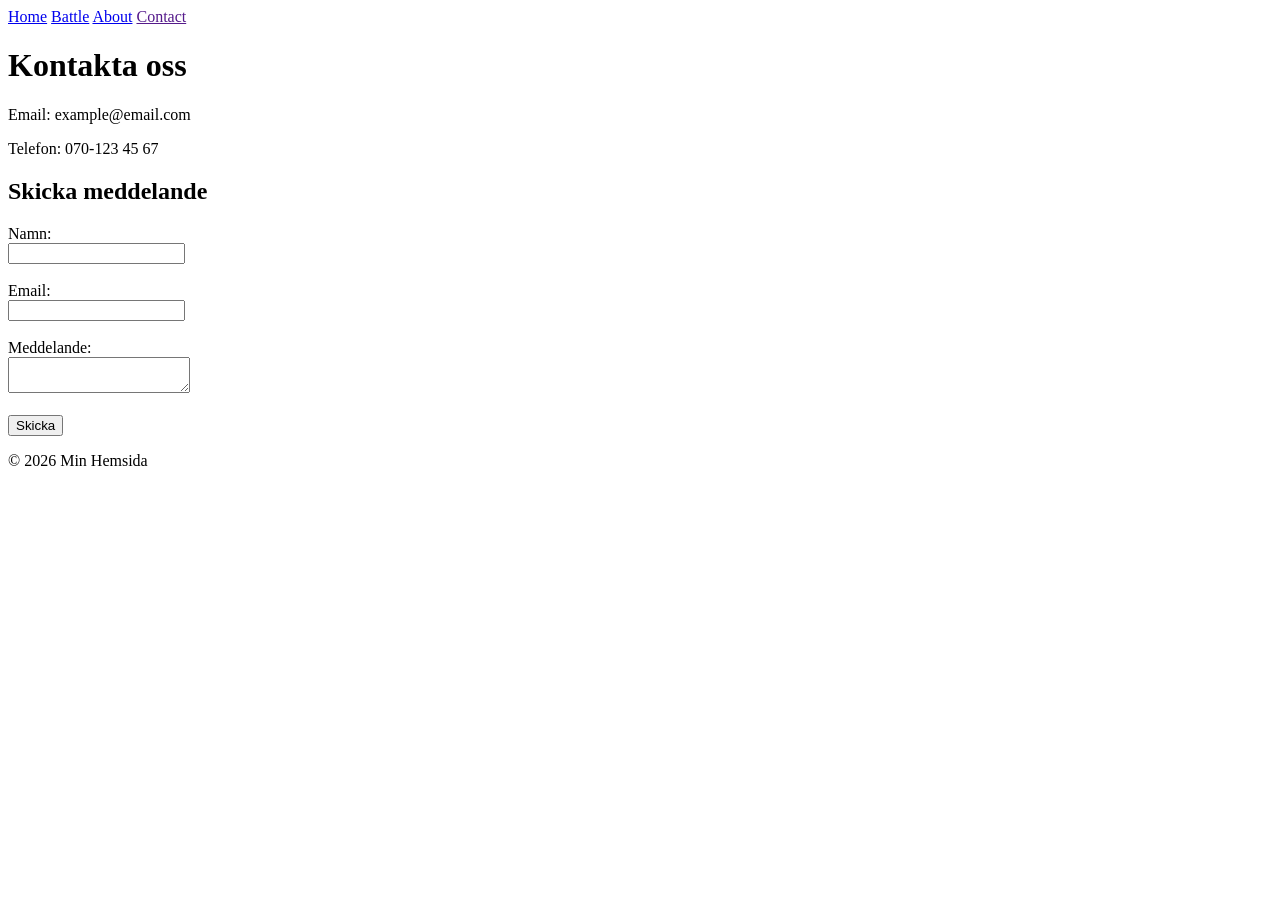
==== contact.html @ 66157ee6 "la tillbaka" ====
<!DOCTYPE html>
<html lang="en">
<head>
    <meta charset="UTF-8">
    <meta name="viewport" content="width=device-width, initial-scale=1.0">
    <title>Document</title>
    <link rel="stylesheet" href="css/main.css">
</head>
<body>
    <nav>
        <a href="css/a.html">Home</a>
        <a href="battle.html">Battle</a>
        <a href="about.html">About</a>
        <a href="">Contact</a>
    </nav>

    <h1>Kontakta oss</h1>
<section class="formbox">
<p>Email: example@email.com</p>
<p>Telefon: 070-123 45 67</p>

<h2>Skicka meddelande</h2>

<form>
<label>Namn:</label><br>
<input type="text"><br><br>

<label>Email:</label><br>
<input type="email"><br><br>

<label>Meddelande:</label><br>
<textarea></textarea><br><br>

<button>Skicka</button>
</form>

</section>

<footer>
<p>© 2026 Min Hemsida</p>
</footer>

</body>
</html>
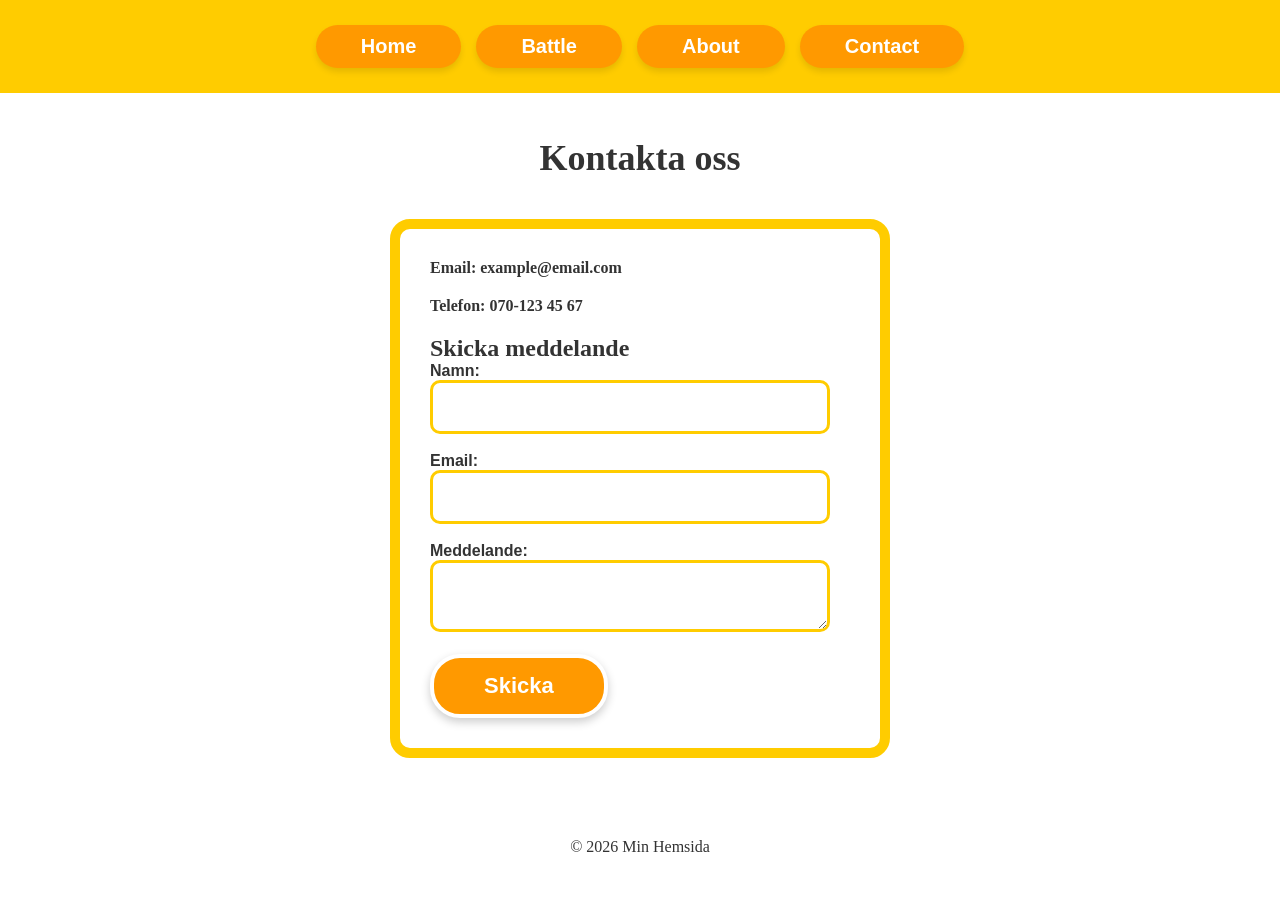
==== commit b0e109e1: "Fixed href" ====
--- a/contact.html
+++ b/contact.html
@@ -8,7 +8,7 @@
 </head>
 <body>
     <nav>
-        <a href="css/a.html">Home</a>
+        <a href="index.html">Home</a>
         <a href="battle.html">Battle</a>
         <a href="about.html">About</a>
         <a href="">Contact</a>
--- a/css/main.css
+++ b/css/main.css
@@ -0,0 +1,147 @@
+* {
+    margin: 0;
+    padding: 0;
+    box-sizing: border-box;
+    font-family: 'Times New Roman', Times, serif;
+}
+
+body {
+    background-color: white;
+    color: #333;
+}
+
+h1 {
+    text-align: center;
+    margin-top: 40px;
+    font-size: 36px;
+}
+
+p {
+    text-align: center;
+    margin-bottom: 20px;
+}
+
+/* Navigering */
+nav {
+    display: flex;
+    justify-content: center;
+    gap: 15px;
+    padding: 25px;
+    background-color: #ffcc00;
+    border-bottom: 4px solid white;
+}
+
+nav a {
+    background-color: #ff9900;
+    color: white;
+    text-decoration: none;
+    padding: 10px 45px;
+    border-radius: 30px;
+    font-weight: bold;
+    font-size: 20px;
+    font-family: sans-serif;
+    box-shadow: 0 4px 6px rgba(0,0,0,0.1);
+}
+
+nav a:hover {
+    transform: scale(1.05);
+    background-color: #e68600;
+}
+
+/* Korten (Team och Startsidan) */
+.team, .cards {
+    display: grid;
+    grid-template-columns: repeat(auto-fit, minmax(250px, 1fr));
+    gap: 20px;
+    padding: 40px;
+    max-width: 1200px;
+    margin: 0 auto;
+}
+
+.card {
+    background-color: #ffcc00;
+    border: 12px solid white;
+    border-radius: 15px;
+    padding: 25px 15px;
+    text-align: center;
+    box-shadow: 0 4px 15px rgba(0,0,0,0.1);
+}
+
+.card h2, .card h3 {
+    font-size: 28px;
+    margin-bottom: 15px;
+}
+
+.card p {
+    background-color: #ffe57e;
+    padding: 20px;
+    border-radius: 15px;
+    text-align: left;
+    font-family: sans-serif;
+    font-weight: bold;
+    margin: 10px 0;
+}
+
+/* Battle-sidan (Inputs och knappar) */
+.preArena {
+    display: flex;
+    flex-direction: column;
+    align-items: center;
+    gap: 20px;
+    padding: 50px;
+    background-color: white;
+}
+
+input, textarea {
+    padding: 15px;
+    border: 3px solid #ffcc00;
+    border-radius: 10px;
+    width: 100%;
+    max-width: 400px;
+    font-size: 16px;
+}
+
+.api-btn, button {
+    background-color: #ff9900;
+    color: white;
+    border: 4px solid white;
+    padding: 15px 50px;
+    border-radius: 30px;
+    font-weight: bold;
+    font-size: 22px;
+    cursor: pointer;
+    box-shadow: 0 4px 10px rgba(0,0,0,0.2);
+    font-family: sans-serif;
+}
+
+button:hover {
+    background-color: #e68a00;
+}
+
+/* Kontakt-sektionen */
+.formbox {
+    max-width: 500px;
+    margin: 40px auto;
+    padding: 30px;
+    border: 10px solid #ffcc00;
+    border-radius: 20px;
+    background-color: white;
+}
+
+.formbox p {
+    text-align: left;
+    font-weight: bold;
+}
+
+form label {
+    font-weight: bold;
+    font-family: sans-serif;
+}
+
+/* Footer */
+footer {
+    text-align: center;
+    padding: 40px;
+    font-family: sans-serif;
+    background-color: white;
+}
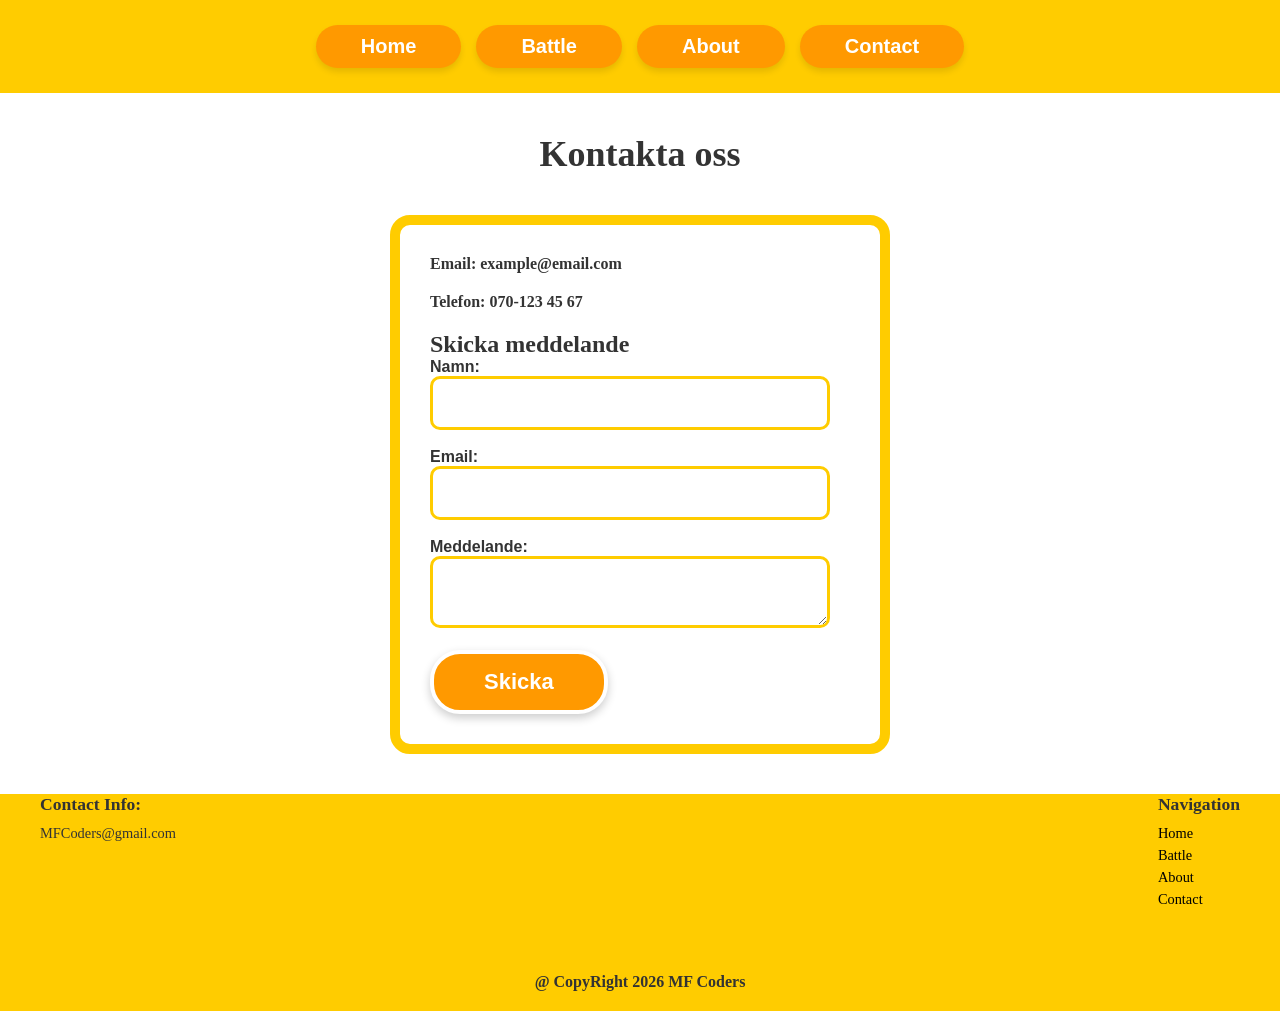
==== commit a4fd7da7: "fafa" ====
--- a/contact.html
+++ b/contact.html
@@ -8,7 +8,7 @@
 </head>
 <body>
     <nav>
-        <a href="index.html">Home</a>
+        <a href="css/a.html">Home</a>
         <a href="battle.html">Battle</a>
         <a href="about.html">About</a>
         <a href="">Contact</a>
@@ -37,8 +37,26 @@
 </section>
 
 <footer>
-<p>© 2026 Min Hemsida</p>
-</footer>
+      <div class="footer-content">
+        <div class="footer-section">
+          <h3>Contact Info:</h3>
+          <p>MFCoders@gmail.com</p>
+        </div>
+
+        <div class="footer-section">
+          <h3>Navigation</h3>
+          <ul>
+            <li><a href="#index.html">Home</a></li>
+            <li><a href="#battle.html">Battle</a></li>
+            <li><a href="#about.html">About</a></li>
+            <li><a href="#contact.html">Contact</a></li>
+          </ul>
+        </div>
+      </div>
+      <div class="footer-bottom">
+        <p>@ CopyRight 2026 MF Coders</p>
+      </div>
+    </footer>
 
 </body>
 </html>
--- a/css/main.css
+++ b/css/main.css
@@ -28,7 +28,7 @@
     gap: 15px;
     padding: 25px;
     background-color: #ffcc00;
-    border-bottom: 4px solid white;
+    
 }
 
 nav a {
@@ -140,8 +140,73 @@
 
 /* Footer */
 footer {
-    text-align: center;
-    padding: 40px;
-    font-family: sans-serif;
-    background-color: white;
+    background-color: #ffcc00; /* Main yellow-orange */
+    padding: 10px, 0, 0px;
+    font-family: sans-serif;
+}
+
+.footer-content {
+    display: flex;
+    justify-content: space-between; /* Pushes Contact left, Nav right */
+    max-width: 1200px;
+    margin: 0 auto;
+}
+
+.footer-section h3 {
+    margin-bottom: 10px;
+    font-size: 1.1rem;
+    font-weight: bold;
+}
+
+.footer-section p, 
+.footer-section ul li {
+    font-size: 0.9rem;
+    margin-bottom: 5px;
+}
+
+.footer-section ul {
+    list-style: none; /* Removes bullet points */
+    padding: 0;
+}
+
+.footer-section ul li a {
+    text-decoration: none;
+    color: black;
+}
+
+.footer-section ul li a:hover {
+    text-decoration: underline;
+}
+
+/* --- Bottom Copyright --- */
+.footer-bottom {
+    text-align: center;
+    margin-top: 40px;
+    padding-top: 20px;
+    font-weight: bold;
+    border-bottom: 4px solid white
+
+}
+
+@media (max-width: 800px) {
+    .cards {
+        grid-template-columns: repeat(2, 1fr); /* Only 2 cards next to each other */
+    }
+    
+    .footer-content {
+        flex-direction: column; /* Stack footer sections vertically */
+        text-align: center;
+        gap: 30px;
+    }
+
+    nav {
+        flex-wrap: wrap; /* Buttons will wrap to next line if screen is too thin */
+    }
+}
+
+/* 3. Extra Small View (Optional: 1 column for very small phones) */
+@media (max-width: 450px) {
+    .cards {
+        grid-template-columns: 1fr; /* 1 card taking full width */
+    }
 }
